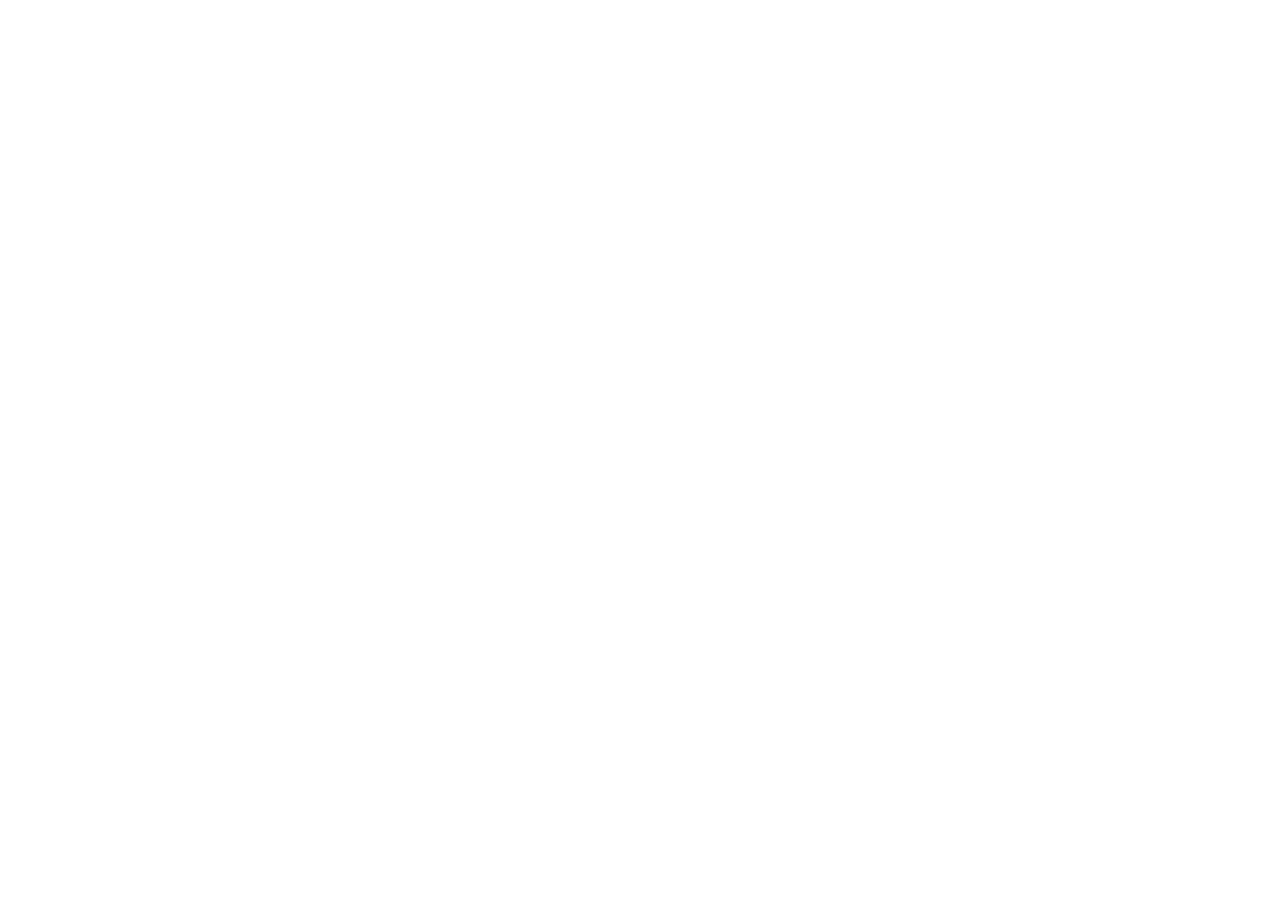
==== index.html @ 4e6d982a "babadook" ====
<!DOCTYPE html>
<html lang="en">
<head>
    <meta charset="UTF-8">
    <meta name="viewport" content="width=device-width, initial-scale=1.0">
    <meta http-equiv="X-UA-Compatible" content="ie=edge">
    <title>Document</title>
</head>
<body>






</body>
</html>
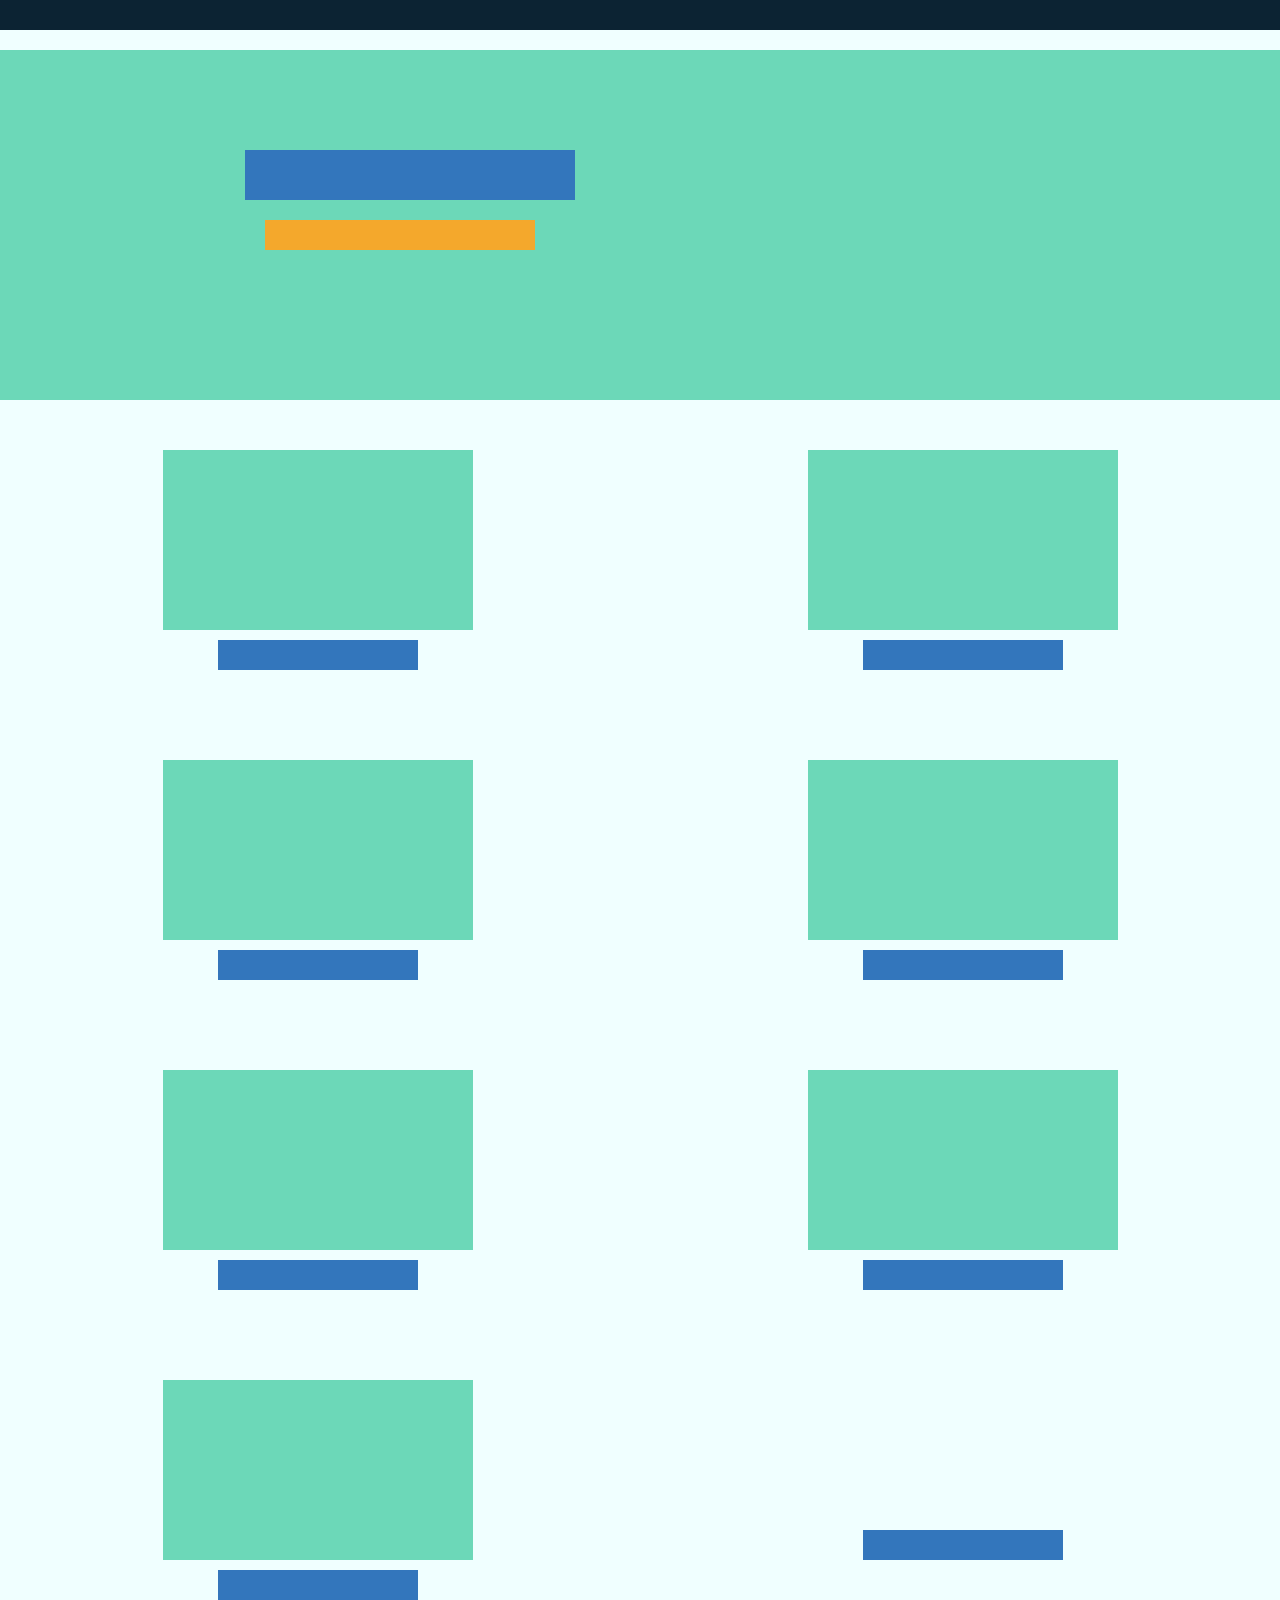
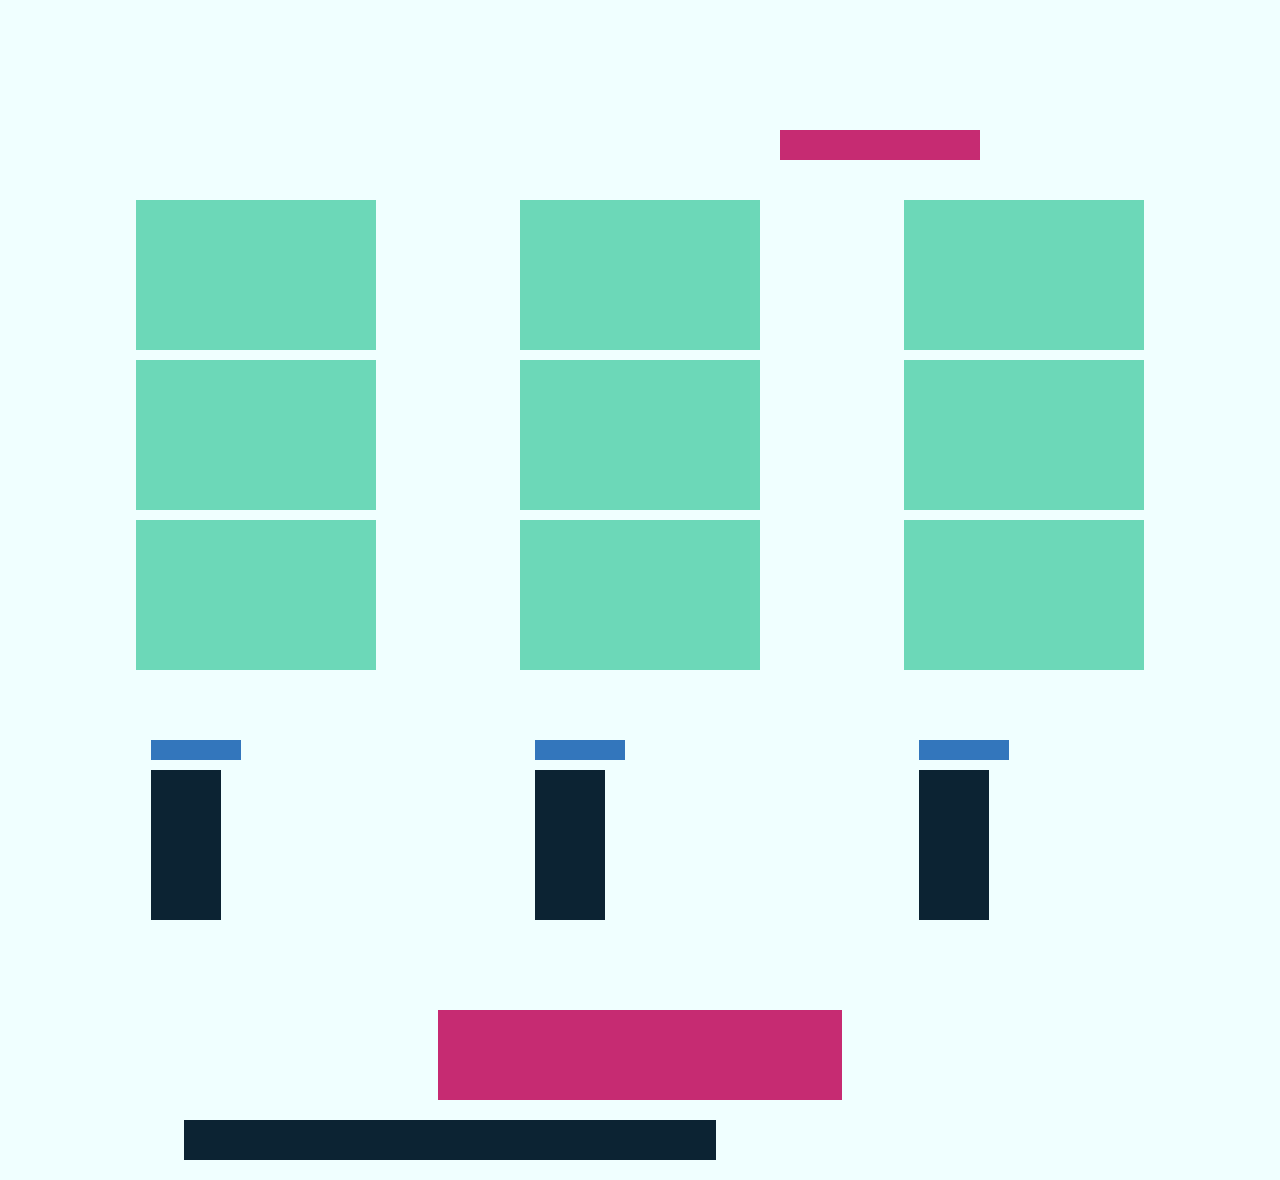
==== commit 7fc3647d: "finished indexcss" ====
--- a/index.html
+++ b/index.html
@@ -1,17 +1,89 @@
 <!DOCTYPE html>
 <html lang="en">
-<head>
-    <meta charset="UTF-8">
-    <meta name="viewport" content="width=device-width, initial-scale=1.0">
-    <meta http-equiv="X-UA-Compatible" content="ie=edge">
-    <title>Document</title>
-</head>
-<body>
+    <head>
+        <meta charset="UTF-8">
+        <meta name="viewport" content="width=device-width, initial-scale=1.0">
+        <meta http-equiv="X-UA-Compatible" content="ie=edge">
+        <title>Document</title>
+        <link rel="stylesheet" href="style_index.css">
+    </head>
+    <body>
+        <div class="header">
+            <div class="header_image"></div>
+            <div class="header_logo"></div>
+            <div class="header_list"></div>
+            <div class="header_list"></div>
+            <div class="header_list"></div>
+            <div class="header_list"></div>
+        </div>
 
+        <div class="backdrop">
+            <div class="backdrop_title"></div>
+            <div class="backdrop_text"></div>
+            <div class="backdrop_shop"></div>
+        </div>
+        <div class="trees">
+            <div class="tree">
+                <div class="media_video"></div>
+            </div>
+            <div class="tree">
+                <div class="media_video"></div>
+            </div>
+        </div>
+        <div class="trees">
+            <div class="tree">
+                <div class="media_video"></div>
+            </div>
+            <div class="tree">
+                <div class="media_video"></div>
+            </div>
+        </div>
+        <div class="trees">
+            <div class="tree">
+                <div class="media_video"></div>
+            </div>
+            <div class="tree">
+                <div class="media_video"></div>
+            </div>
+        </div>
+        <div class="trees">
+            <div class="tree">
+                <div class="media_video"></div>
+            </div>
+            <div class="media_video"></div>
+        </div>
+        <div class="button"></div>
+        <div class="greenhouse">
+            <div class="greenhouse_name"></div>
+            <div class="greenhouse_name"></div>
+            <div class="greenhouse_name"></div>
+        </div>
+        <div class="greenhouse">
+            <div class="greenhouse_name"></div>
+            <div class="greenhouse_name"></div>
+            <div class="greenhouse_name"></div>
+        </div>
+        <div class="greenhouse">
+            <div class="greenhouse_name"></div>
+            <div class="greenhouse_name"></div>
+            <div class="greenhouse_name"></div>
+        </div>
 
-
-
-
-
-</body>
-</html>+        <div class="branches">
+            <div class="branch">
+                <div class="leaf"></div>
+                <div class="stick"></div>
+            </div>
+            <div class="branch">
+                <div class="leaf"></div>
+                <div class="stick"></div>
+            </div>
+            <div class="branch">
+                <div class="leaf"></div>
+                <div class="stick"></div>
+            </div>
+        </div>
+        <div class="footer"></div>
+        <div class="trunk"></div>
+    </body>
+</html>
--- a/style_index.css
+++ b/style_index.css
@@ -0,0 +1,150 @@
+body {
+    background-color: azure;
+    margin: 0;
+    padding: 0;
+}
+.header {
+    height: 30px;
+    width: 100vw;
+    position: fixed;
+    top: 0;
+    left: 0;
+    background-color: #0C2333;
+}
+.backdrop {
+    margin: auto;
+    margin-top: 50px;
+    background-color: #6CD8B8;
+    height: 350px;
+    width: 100vw;
+    margin-bottom: 10px;
+}
+.backdrop_title {
+    margin: auto;
+    background-color: #3376BC;
+    height: 50px;
+    width: 330px;
+    margin-bottom: 50px;
+    position: relative;
+    top: 100px;
+    right: 230px;
+}
+.backdrop_text {
+    margin: auto;
+    background-color: #F4A82C;
+    height: 30px;
+    width: 270px;
+    margin-bottom: 100px;
+    right: 240px;
+    top: 70px;
+    position: relative;
+}
+.trees {
+    margin: auto;
+    margin-top: 10px;
+    height: 300px;
+    width: 100vw;
+    margin-bottom: 10px;
+    grid-template-columns: 1fr 1fr;
+    display: grid; 
+    grid-gap: 10px;
+}
+.tree {
+    margin: auto;
+    margin-top: 40px;
+    background-color: #6CD8B8;
+    height: 180px;
+    width: 310px;
+    margin-bottom: 10px;
+}
+.media_video {
+    margin: auto;
+    margin-top: 190px;
+    background-color: #3376BC;
+    height: 30px;
+    width: 200px;
+    margin-bottom: 10px;
+}
+.button {
+    margin: auto;
+    margin-top: 90px;
+    background-color: #C62B72;
+    height: 30px;
+    width: 200px;
+    margin-bottom: 0px;
+    left: 240px;
+    position: relative;
+}
+.greenhouse {
+    margin: auto;
+    margin-top: 0px;
+    height: 150px;
+    width: 90vw;
+    margin-bottom: 10px;
+    grid-template-columns: 1fr 1fr 1fr;
+    display: grid; 
+    grid-gap: 0px;
+}
+.greenhouse_name {
+    margin: auto;
+    margin-top: 40px;
+    background-color: #6CD8B8;
+    height: 150px;
+    width: 240px;
+    margin-bottom: 10px;
+}
+.branches {
+    margin: auto;
+    margin-top: 30px;
+    height: 150px;
+    width: 90vw;
+    margin-bottom: 10px;
+    grid-template-columns: 1fr 1fr 1fr;
+    display: grid; 
+    grid-gap: 0px;
+}
+.branch {
+    margin: auto;
+    margin-top: 40px;
+    height: 150px;
+    width: 70px;
+    margin-bottom: 10px;
+    right: 70px;
+    position: relative;
+}
+.leaf {
+    margin: auto;
+    margin-top: 40px;
+    background-color: #3376BC;
+    height: 20px;
+    width: 90px;
+    margin-bottom: 10px;
+}
+.stick {
+    margin: auto;
+    margin-top: 0px;
+    background-color: #0C2333;
+    height: 150px;
+    width: 70px;
+    margin-bottom: 10px;
+}
+.footer {
+    height: 70px;
+    width: 30vw;
+    margin: auto;
+    padding: 10px;
+    background-color: #C62B72;
+    margin-bottom: 20px;
+    margin-top: 200px;
+}
+.trunk {
+    height: 20px;
+    width: 40vw;
+    margin: auto;
+    padding: 10px;
+    background-color: #0C2333;
+    margin-bottom: 20px;
+    margin-top: 20px;
+    right: 190px;
+    position: relative;
+}
